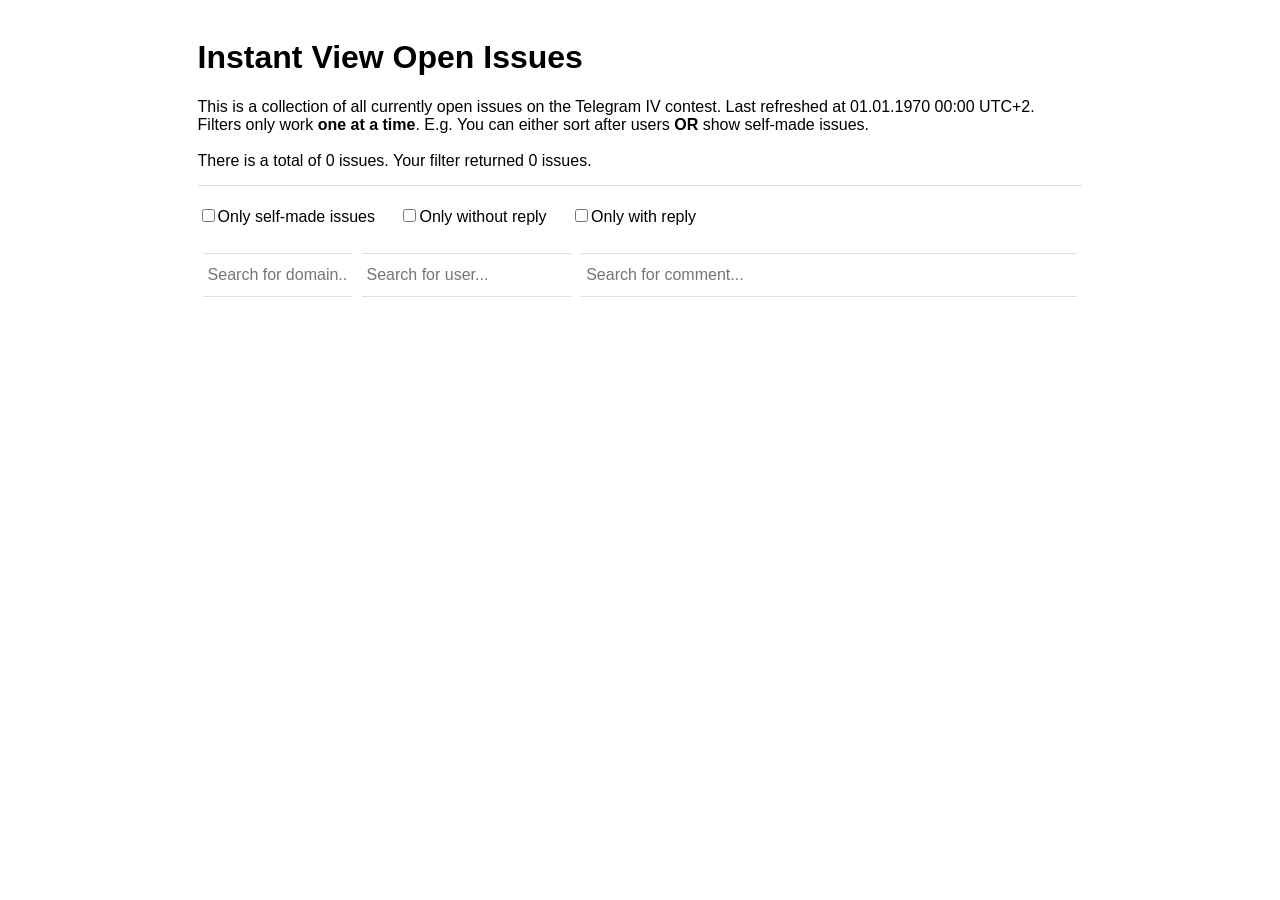
==== index.html @ 2a1178b9 "FEATURE: Filter for issues with comment" ====
<!DOCTYPE html>
<html>
<head>
    <link rel="icon" type="image/ico" href="./favicon.ico"></link>
    <link rel="stylesheet" href="./iv_style.css"></link>
    <script src="./iv_script.js"></script>
    <title>Instant View Open Issues</title>
</head>

<body>
    <div class="list-header">
        <h1>Instant View Open Issues</h1>

        This is a collection of all currently open issues on the Telegram IV contest. Last refreshed at <span id="issues-date">01.01.1970 00:00 UTC+2</span>.
        <br>
        Filters only work <strong>one at a time</strong>. E.g. You can either sort after users <strong>OR</strong> show self-made issues.
        <br>
        <br>
        There is a total of <span id="issue-count">0</span> issues. Your filter returned <span id="result-set-counter">0</span> issues.

        <div class="filter-box">
            <input type="checkbox" id="self-made-cb" name="self-made-cb" onchange="filter_self_made()"><label class="checkbox-label" for="self-made-cb">Only self-made issues</label></input>
            <input type="checkbox" id="no-reply-cb" name="no-reply-cb" onchange="filter_no_reply()"><label class="checkbox-label" for="no-reply-cb">Only without reply</label></input>
            <input type="checkbox" id="with-reply-cb" name="with-no-reply-cb" onchange="filter_with_reply()"><label class="checkbox-label" for="with-reply-cb">Only with reply</label></input>
        </div>

        <div class="search-box">
            <input class="search-bar domain-search" id="domain-search-bar" type="text" placeholder="Search for domain..." autocomplete="off" onkeyup="search_domain()"></input>
            <input class="search-bar user-search" id="user-search-bar" type="text" placeholder="Search for user..." autocomplete="off" onkeyup="search_user()"></input>
            <input class="search-bar comment-search" id="comment-search-bar" type="text" placeholder="Search for comment..." autocomplete="off" onkeyup="search_comment()"></input>
        </div>
    </div>

    <div class="main-list" id="main-list">
        <div class="list-item hidden">
            <div class="domain">
                <a href="https://instantview.telegram.org/contest/investorplace.com/template41/issue1/">Domain name</a>
            </div>

            <div class="issue-author name">Author</div>
            <div class="template-creator name">Creator name</div>

            <div class="comment-box">
                <div class="issue-comment comment-field">
                    Preview description is missing. You should use first paragraph as description in this case
                </div>

                <div class="issue-reply comment-field"></div>
            </div>
        </div>
    </div>
</body>
</html>
---- iv_style.css ----
@charset "UTF-8";
body {
    font-family: Arial, Helvetica, sans-serif;
    font: 16px "Lucida Grande", "Lucida Sans Unicode", Arial, Helvetica, Verdana, sans-serif;
}
  
.main-list, .list-header {
    margin: auto;
    width: 70%;
    padding: 10px;
    min-width: 600px;
}


.list-item {
    padding-top: 15px;
    padding-bottom: 15px;
    padding-left: 15px;
    padding-right: 15px;
    border-width: 3px;
    border-style: none;
    border-radius: 4px;
    margin-top: 10px;
    margin-bottom: 10px;
    box-shadow: 0 2px 4px 0 rgba(0,0,0,0.16),0 2px 10px 0 rgba(0,0,0,0.12) !important;
    overflow: hidden;
    clear:both;
}

.list-item .domain a, .list-item .domain a:hover {
    color: #2e87ca;
    text-decoration: none;
}

.list-item div.domain {
    width: 18%;
    float: left;
    overflow: hidden;
    white-space: nowrap;
    text-overflow: ellipsis;
    margin-right: 5px;
}

.list-item div.issue-author,
.list-item div.template-creator {
    width: 12%;
    min-height: 1em;
    float: left;
    overflow: hidden;
    text-overflow: ellipsis;
    white-space: nowrap;
    margin-right: 5px;
}

.list-item div.comment-box {
    
    overflow: hidden; /*
    white-space: nowrap;
    text-overflow: ellipsis;
    */
}

.list-item div.comment-field {
    /* overflow-x: scroll;
    overflow-y: hidden; */
    overflow: initial;
    /*white-space: nowrap;*/
    overflow-wrap: normal;
    text-overflow: ellipsis;
}

/* Issue creator's comment in comment section */
.list-item div.issue-comment::before {
    color:#808080;
    content: 'Comment: ';
}

/* Issue reply in comment section */
.list-item div.issue-reply {
    margin-top: 2px;
}

.list-item div.issue-reply::before {
    color:#808080;
    content: 'Reply: ';
}

.list-item .issue-author {
    color: #2e87ca;
}

.list-item .template-creator {
    color: #32bfb3;
}

.hidden {
    display: none;
}

.search-bar {
    border: none;
    border-bottom: 1px solid #dfdfdf;
    border-top: 1px solid #dfdfdf;
    font-size: 16px;
    padding-left: 5px;
    padding-right: 5px;

    padding-top: 12px;
    padding-bottom: 12px;
    max-width: 61%;
    margin-right: 5px;
    margin-left: 5px;
    vertical-align:top;
}

.domain-search {
    width: 16%;
    float: left;
}

.comment-search {
    width:56%;
    float: right;
}

.user-search {
    width: 23%;
    float: left;
}

.search-box {
    display: flex;
    
    zoom: 1;
    border: #333;
    flex-flow: row;
    margin-top: 15px;
    padding-top: 12px;
    padding-bottom: 12px;
    width: 100%;
}

.filter-box {
    border: #333;
    border-top: 1px solid #dfdfdf;

    margin-top: 15px;
    margin-bottom: 5px;

    padding-top: 20px;
}

.checkbox-label {
    margin-right: 20px;
}
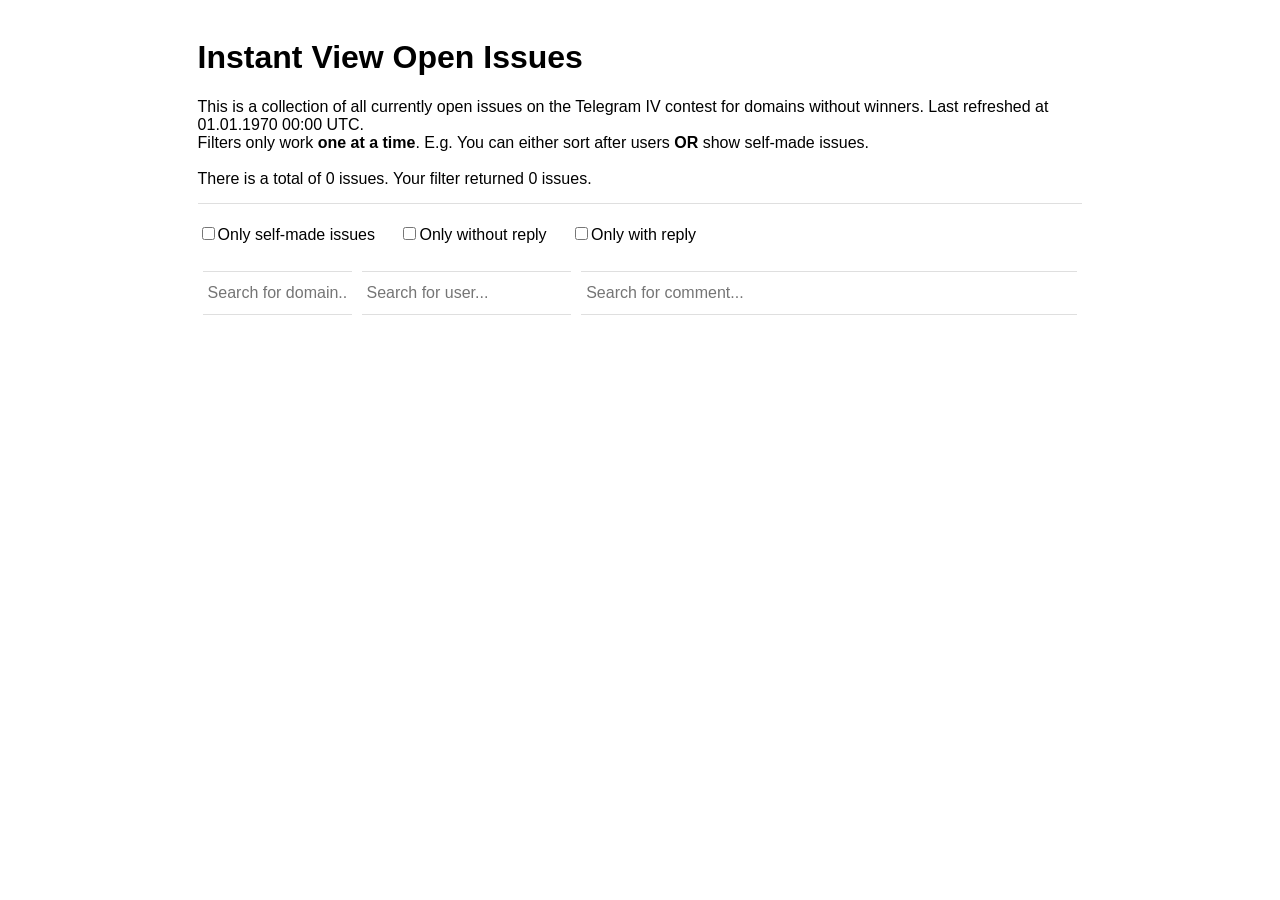
==== commit 6ba87221: "FIX: Wrong time zone" ====
--- a/index.html
+++ b/index.html
@@ -11,7 +11,7 @@
     <div class="list-header">
         <h1>Instant View Open Issues</h1>
 
-        This is a collection of all currently open issues on the Telegram IV contest. Last refreshed at <span id="issues-date">01.01.1970 00:00 UTC+2</span>.
+        This is a collection of all currently open issues on the Telegram IV contest for domains without winners. Last refreshed at <span id="issues-date">01.01.1970 00:00 UTC</span>.
         <br>
         Filters only work <strong>one at a time</strong>. E.g. You can either sort after users <strong>OR</strong> show self-made issues.
         <br>
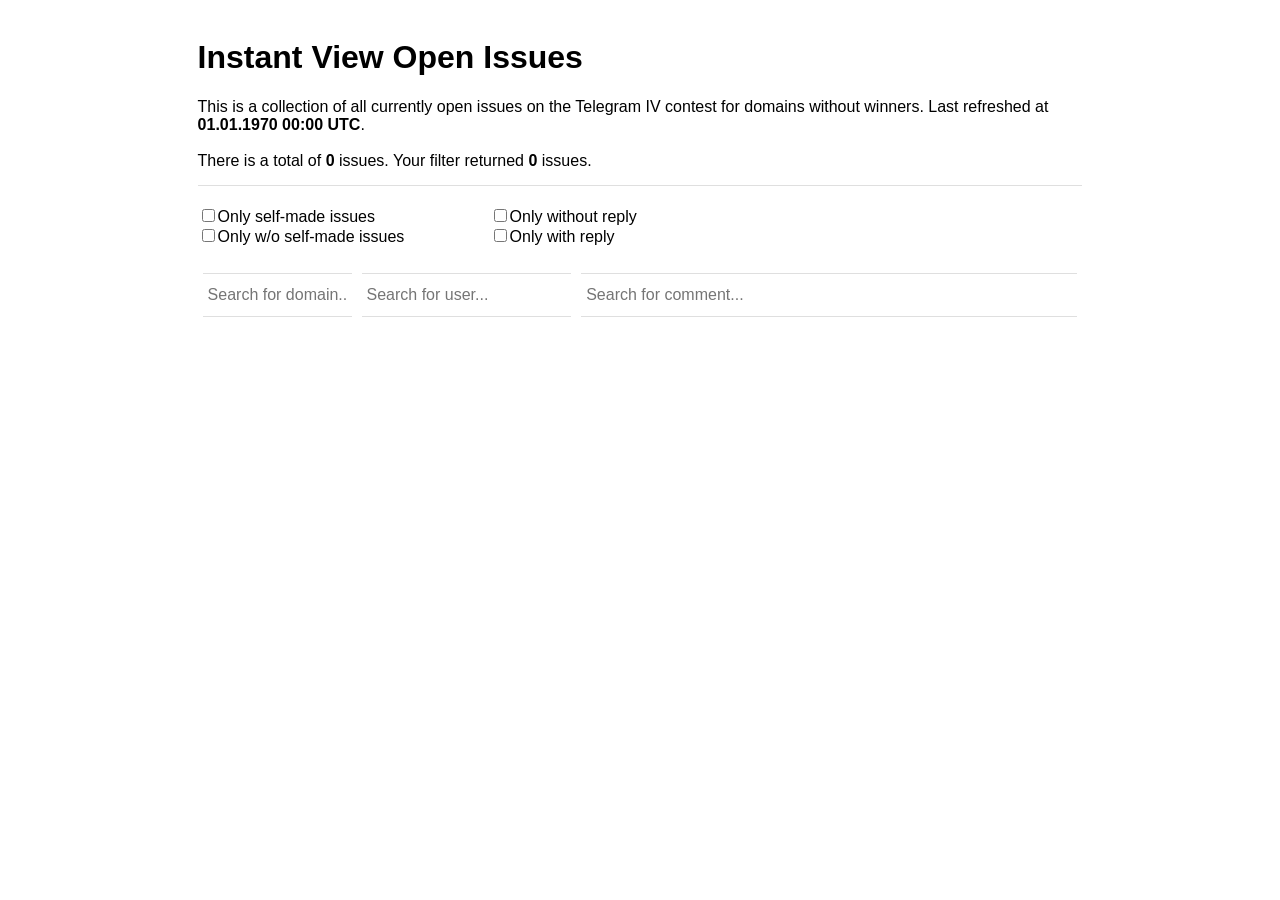
==== commit 57bb40e7: "FEATURE: Mix filters with each other" ====
--- a/index.html
+++ b/index.html
@@ -11,27 +11,31 @@
     <div class="list-header">
         <h1>Instant View Open Issues</h1>
 
-        This is a collection of all currently open issues on the Telegram IV contest for domains without winners. Last refreshed at <span id="issues-date">01.01.1970 00:00 UTC</span>.
-        <br>
-        Filters only work <strong>one at a time</strong>. E.g. You can either sort after users <strong>OR</strong> show self-made issues.
+        This is a collection of all currently open issues on the Telegram IV contest for domains without winners. Last refreshed at <strong><span id="issues-date">01.01.1970 00:00 UTC</span></strong>.
         <br>
         <br>
-        There is a total of <span id="issue-count">0</span> issues. Your filter returned <span id="result-set-counter">0</span> issues.
+        There is a total of <strong><span id="issue-count">0</span></strong> issues. Your filter returned <strong><span id="result-set-counter">0</span></strong> issues.
 
         <div class="filter-box">
-            <input type="checkbox" id="self-made-cb" name="self-made-cb" onchange="filter_self_made()"><label class="checkbox-label" for="self-made-cb">Only self-made issues</label></input>
-            <input type="checkbox" id="no-reply-cb" name="no-reply-cb" onchange="filter_no_reply()"><label class="checkbox-label" for="no-reply-cb">Only without reply</label></input>
-            <input type="checkbox" id="with-reply-cb" name="with-no-reply-cb" onchange="filter_with_reply()"><label class="checkbox-label" for="with-reply-cb">Only with reply</label></input>
+            <div class="filter-col">
+                <input type="checkbox" id="self-made-cb" name="self-made-cb" onchange="filter()"><label class="checkbox-label" for="self-made-cb">Only self-made issues</label></input><br>
+                <input type="checkbox" id="no-self-made-cb" name="no-self-made-cb" onchange="filter()"><label class="checkbox-label" for="no-self-made-cb">Only w/o self-made issues</label></input>
+            </div>
+            <div class="filter-col">
+                <input type="checkbox" id="no-reply-cb" name="no-reply-cb" onchange="filter()"><label class="checkbox-label" for="no-reply-cb">Only without reply</label></input><br>
+                <input type="checkbox" id="with-reply-cb" name="with-reply-cb" onchange="filter()"><label class="checkbox-label" for="with-reply-cb">Only with reply</label></input>
+            </div>
         </div>
 
         <div class="search-box">
-            <input class="search-bar domain-search" id="domain-search-bar" type="text" placeholder="Search for domain..." autocomplete="off" onkeyup="search_domain()"></input>
-            <input class="search-bar user-search" id="user-search-bar" type="text" placeholder="Search for user..." autocomplete="off" onkeyup="search_user()"></input>
-            <input class="search-bar comment-search" id="comment-search-bar" type="text" placeholder="Search for comment..." autocomplete="off" onkeyup="search_comment()"></input>
+            <input class="search-bar domain-search" id="domain-search-bar" type="text" placeholder="Search for domain..." autocomplete="off" onkeyup="filter()"></input>
+            <input class="search-bar user-search" id="user-search-bar" type="text" placeholder="Search for user..." autocomplete="off" onkeyup="filter()"></input>
+            <input class="search-bar comment-search" id="comment-search-bar" type="text" placeholder="Search for comment..." autocomplete="off" onkeyup="filter()"></input>
         </div>
     </div>
 
     <div class="main-list" id="main-list">
+        <noscript>You need to enable JavaScript to run this app.</noscript>
         <div class="list-item hidden">
             <div class="domain">
                 <a href="https://instantview.telegram.org/contest/investorplace.com/template41/issue1/">Domain name</a>
--- a/iv_style.css
+++ b/iv_style.css
@@ -148,6 +148,12 @@
     margin-bottom: 5px;
 
     padding-top: 20px;
+
+    display: flex;
+}
+
+.filter-col {
+    width: 33%;
 }
 
 .checkbox-label {
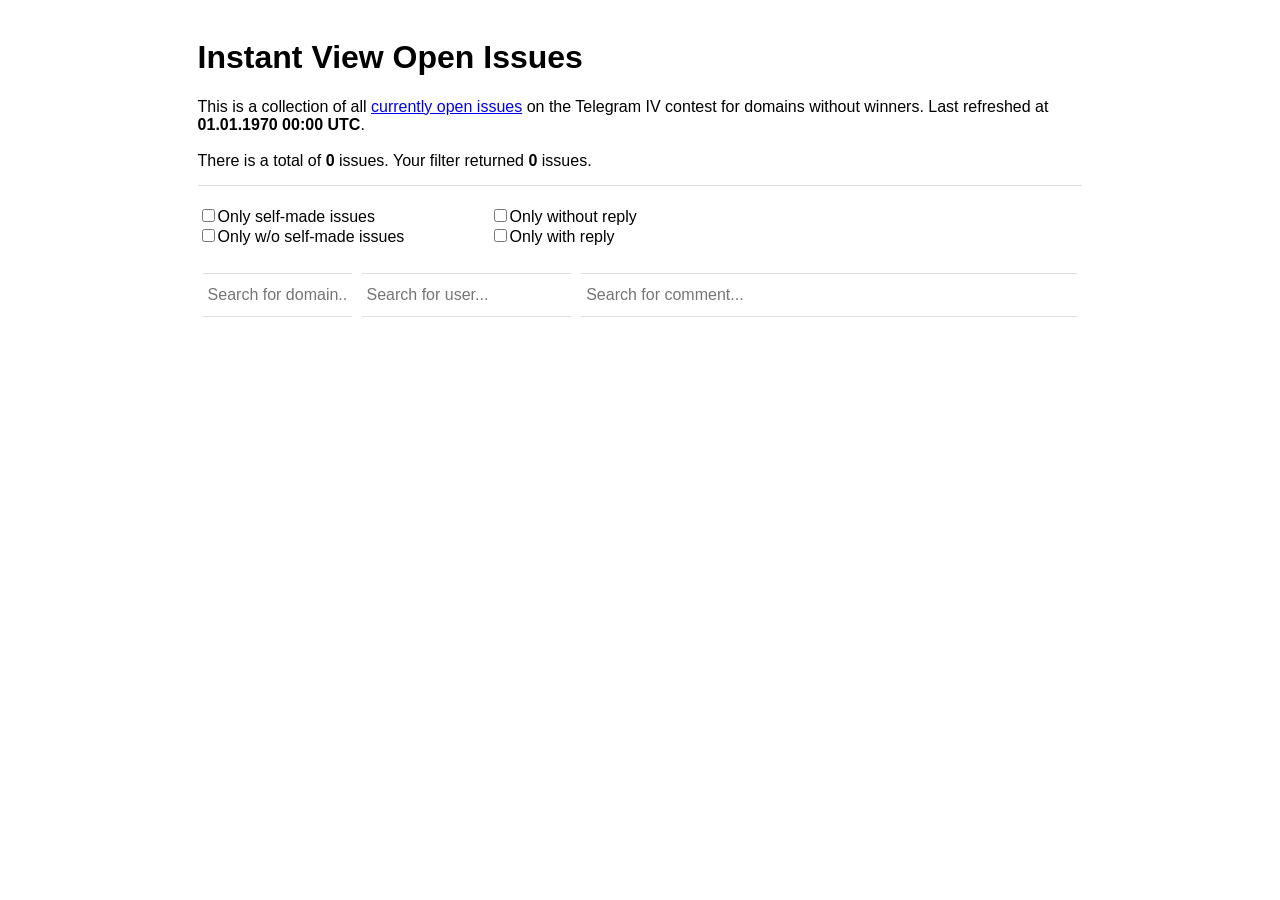
==== commit 54cde2bb: "TASK: Add "this is fine" image" ====
--- a/index.html
+++ b/index.html
@@ -11,7 +11,7 @@
     <div class="list-header">
         <h1>Instant View Open Issues</h1>
 
-        This is a collection of all currently open issues on the Telegram IV contest for domains without winners. Last refreshed at <strong><span id="issues-date">01.01.1970 00:00 UTC</span></strong>.
+        This is a collection of all <a href="https://i.imgur.com/c4jt321.png">currently open issues</a> on the Telegram IV contest for domains without winners. Last refreshed at <strong><span id="issues-date">01.01.1970 00:00 UTC</span></strong>.
         <br>
         <br>
         There is a total of <strong><span id="issue-count">0</span></strong> issues. Your filter returned <strong><span id="result-set-counter">0</span></strong> issues.
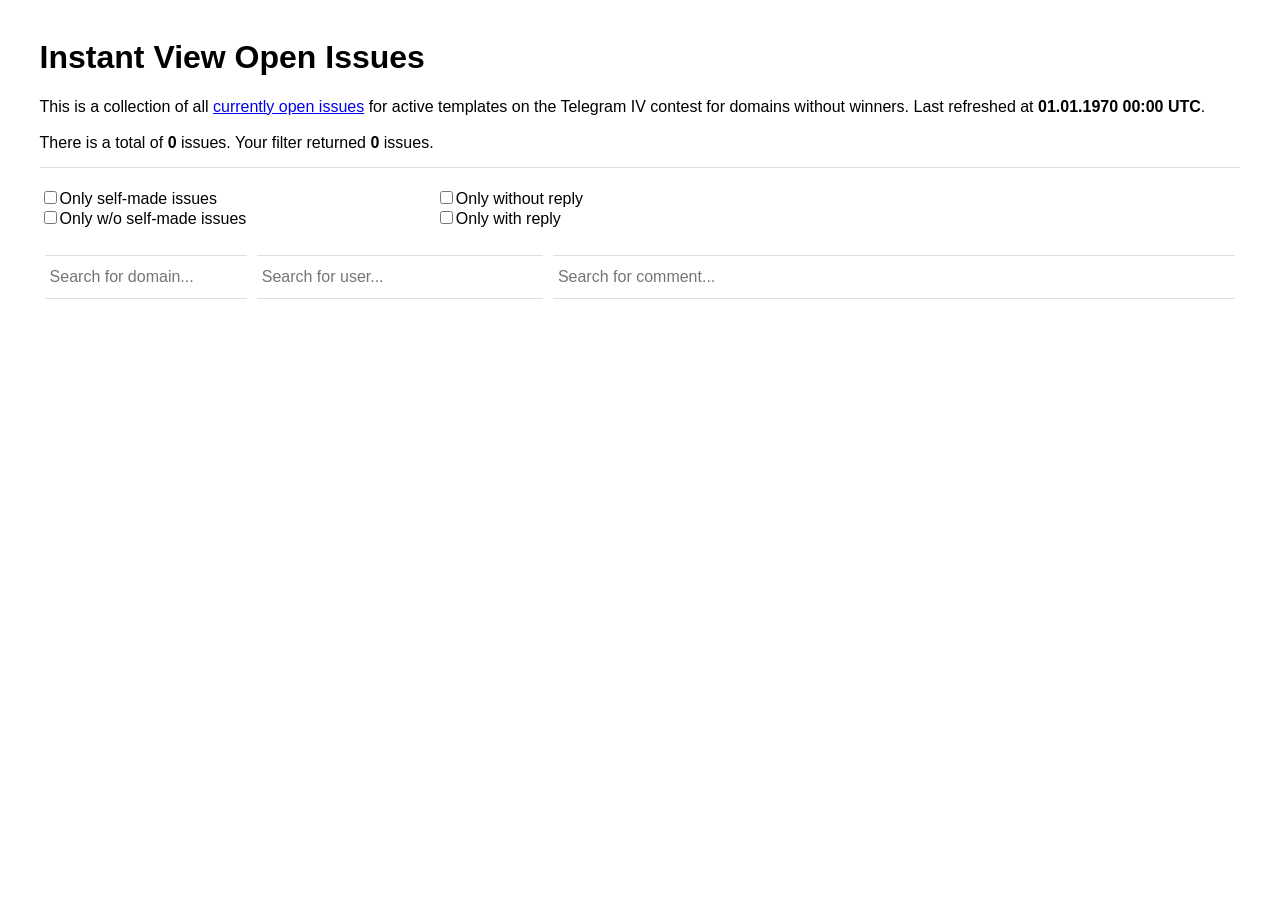
==== commit 86fdbd7f: "TASK: Update index description" ====
--- a/index.html
+++ b/index.html
@@ -11,7 +11,7 @@
     <div class="list-header">
         <h1>Instant View Open Issues</h1>
 
-        This is a collection of all <a href="https://i.imgur.com/c4jt321.png">currently open issues</a> on the Telegram IV contest for domains without winners. Last refreshed at <strong><span id="issues-date">01.01.1970 00:00 UTC</span></strong>.
+        This is a collection of all <a href="https://i.imgur.com/c4jt321.png">currently open issues</a> for active templates on the Telegram IV contest for domains without winners. Last refreshed at <strong><span id="issues-date">01.01.1970 00:00 UTC</span></strong>.
         <br>
         <br>
         There is a total of <strong><span id="issue-count">0</span></strong> issues. Your filter returned <strong><span id="result-set-counter">0</span></strong> issues.
--- a/iv_style.css
+++ b/iv_style.css
@@ -1,4 +1,23 @@
 @charset "UTF-8";
+
+@media (max-width:1499px) {
+    .main-list, .list-header {
+        width: 95%;
+    }
+}
+
+@media (min-width:1500px) {
+    .main-list, .list-header {
+        width: 85%;
+    }
+}
+
+@media (min-width:1921px) {
+    .main-list, .list-header {
+        width: 75%;
+    }
+}
+
 body {
     font-family: Arial, Helvetica, sans-serif;
     font: 16px "Lucida Grande", "Lucida Sans Unicode", Arial, Helvetica, Verdana, sans-serif;
@@ -6,7 +25,6 @@
   
 .main-list, .list-header {
     margin: auto;
-    width: 70%;
     padding: 10px;
     min-width: 600px;
 }
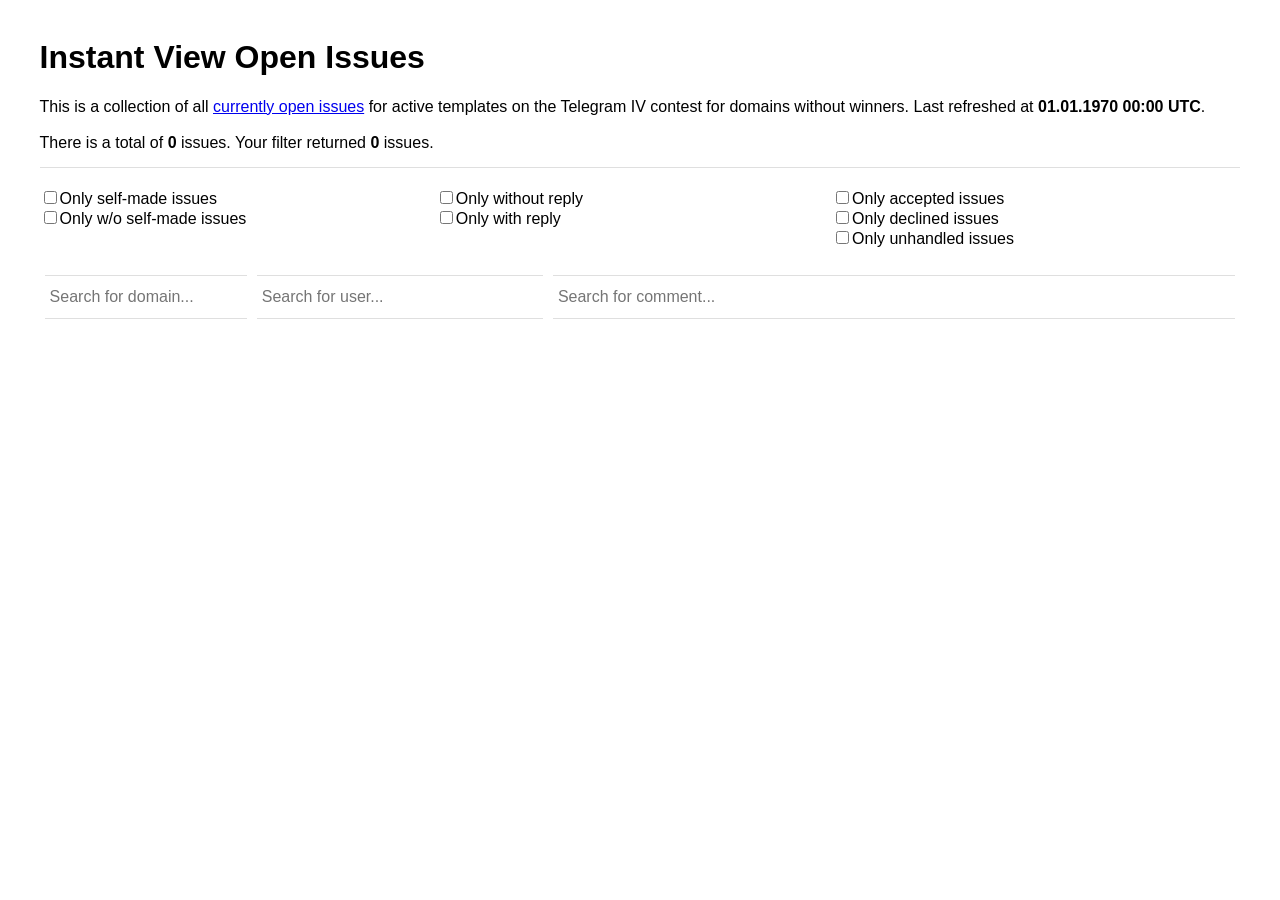
==== commit fb4c43c2: "FEATURE: Implement new filters for accepted/declined/unhandled issues" ====
--- a/index.html
+++ b/index.html
@@ -24,6 +24,11 @@
             <div class="filter-col">
                 <input type="checkbox" id="no-reply-cb" name="no-reply-cb" onchange="filter()"><label class="checkbox-label" for="no-reply-cb">Only without reply</label></input><br>
                 <input type="checkbox" id="with-reply-cb" name="with-reply-cb" onchange="filter()"><label class="checkbox-label" for="with-reply-cb">Only with reply</label></input>
+            </div>
+            <div class="filter-col">
+                <input type="checkbox" id="only-accepted-cb" name="only-accepted-cb" onchange="filter()"><label class="checkbox-label" for="only-accepted-cb">Only accepted issues</label></input><br>
+                <input type="checkbox" id="only-declined-cb" name="only-declined-cb" onchange="filter()"><label class="checkbox-label" for="only-declined-cb">Only declined issues</label></input><br>
+                <input type="checkbox" id="only-unhandled-cb" name="only-unhandled-cb" onchange="filter()"><label class="checkbox-label" for="only-unhandled-cb">Only unhandled issues</label></input>
             </div>
         </div>
 
--- a/iv_style.css
+++ b/iv_style.css
@@ -48,6 +48,26 @@
 .list-item .domain a, .list-item .domain a:hover {
     color: #2e87ca;
     text-decoration: none;
+}
+
+.status {
+    font-weight: bold;
+    margin-top: 0.5em;
+}
+
+.accepted{
+    color: #249106;
+    content: 'Accepted';
+}
+
+.declined {
+    color: #b12b2b;
+    content: 'Declined';
+}
+
+.unhandled {
+    color: #a1a1a1;
+    content: 'Unhandled';
 }
 
 .list-item div.domain {
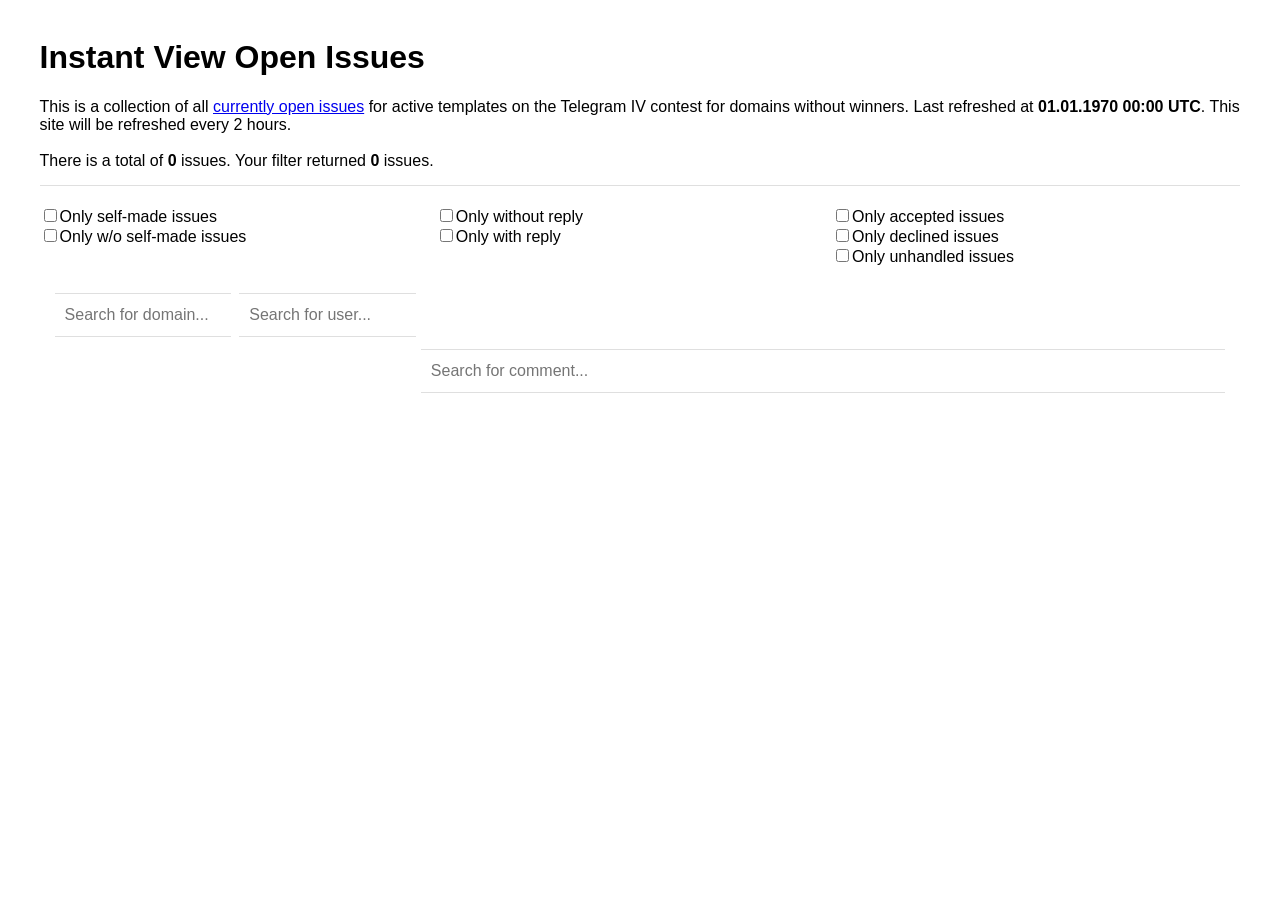
==== commit 667ac068: "TASK: Add statement about issue refresh cycle" ====
--- a/index.html
+++ b/index.html
@@ -11,7 +11,7 @@
     <div class="list-header">
         <h1>Instant View Open Issues</h1>
 
-        This is a collection of all <a href="https://i.imgur.com/c4jt321.png">currently open issues</a> for active templates on the Telegram IV contest for domains without winners. Last refreshed at <strong><span id="issues-date">01.01.1970 00:00 UTC</span></strong>.
+        This is a collection of all <a href="https://i.imgur.com/c4jt321.png">currently open issues</a> for active templates on the Telegram IV contest for domains without winners. Last refreshed at <strong><span id="issues-date">01.01.1970 00:00 UTC</span></strong>. This site will be refreshed every 2 hours.
         <br>
         <br>
         There is a total of <strong><span id="issue-count">0</span></strong> issues. Your filter returned <strong><span id="result-set-counter">0</span></strong> issues.
--- a/iv_style.css
+++ b/iv_style.css
@@ -28,7 +28,6 @@
     padding: 10px;
     min-width: 600px;
 }
-
 
 .list-item {
     padding-top: 15px;
@@ -46,6 +45,7 @@
 }
 
 .list-item .domain a, .list-item .domain a:hover {
+    font-weight: bold;
     color: #2e87ca;
     text-decoration: none;
 }
@@ -71,27 +71,36 @@
 }
 
 .list-item div.domain {
-    width: 18%;
-    float: left;
+    float: left;
+    width: 15%;
+    margin-right: 8px;
     overflow: hidden;
     white-space: nowrap;
     text-overflow: ellipsis;
-    margin-right: 5px;
+    clear: none;
+    display: table-cell
 }
 
 .list-item div.issue-author,
 .list-item div.template-creator {
-    width: 12%;
     min-height: 1em;
     float: left;
     overflow: hidden;
     text-overflow: ellipsis;
     white-space: nowrap;
     margin-right: 5px;
+    clear: left;
+}
+
+.list-item div.author-box {
+    float: left;
+    width: 15%;
+    margin-right: 10px;
+    overflow: hidden;
+    text-overflow: ellipsis;
 }
 
 .list-item div.comment-box {
-    
     overflow: hidden; /*
     white-space: nowrap;
     text-overflow: ellipsis;
@@ -102,7 +111,6 @@
     /* overflow-x: scroll;
     overflow-y: hidden; */
     overflow: initial;
-    /*white-space: nowrap;*/
     overflow-wrap: normal;
     text-overflow: ellipsis;
 }
@@ -115,7 +123,7 @@
 
 /* Issue reply in comment section */
 .list-item div.issue-reply {
-    margin-top: 2px;
+    margin-top: 0.5em;
 }
 
 .list-item div.issue-reply::before {
@@ -129,6 +137,7 @@
 
 .list-item .template-creator {
     color: #32bfb3;
+    margin-top: 0.5em;
 }
 
 .hidden {
@@ -140,42 +149,48 @@
     border-bottom: 1px solid #dfdfdf;
     border-top: 1px solid #dfdfdf;
     font-size: 16px;
-    padding-left: 5px;
-    padding-right: 5px;
-
+
+    padding-left: 10px;
     padding-top: 12px;
     padding-bottom: 12px;
-    max-width: 61%;
-    margin-right: 5px;
-    margin-left: 5px;
-    vertical-align:top;
+
+    margin-bottom: 12px;
+    max-width: 70%;
+    vertical-align: top;
+
+    text-overflow: ellipsis;
 }
 
 .domain-search {
-    width: 16%;
-    float: left;
+    width: calc(15% - 11px);
+    float: left;
+    margin-right: 8px;
+}
+
+.user-search {
+    width: calc(15% - 11px);
+    float: left;
+    margin-right: 8px;
 }
 
 .comment-search {
-    width:56%;
+    width: calc(70% - 27px);
     float: right;
 }
 
-.user-search {
-    width: 23%;
-    float: left;
-}
-
 .search-box {
-    display: flex;
+    /*display: flex;*/
     
-    zoom: 1;
     border: #333;
     flex-flow: row;
     margin-top: 15px;
     padding-top: 12px;
     padding-bottom: 12px;
-    width: 100%;
+    
+    padding-left: 15px;
+    padding-right: 15px;
+
+    width: calc(100% - 30px);
 }
 
 .filter-box {
